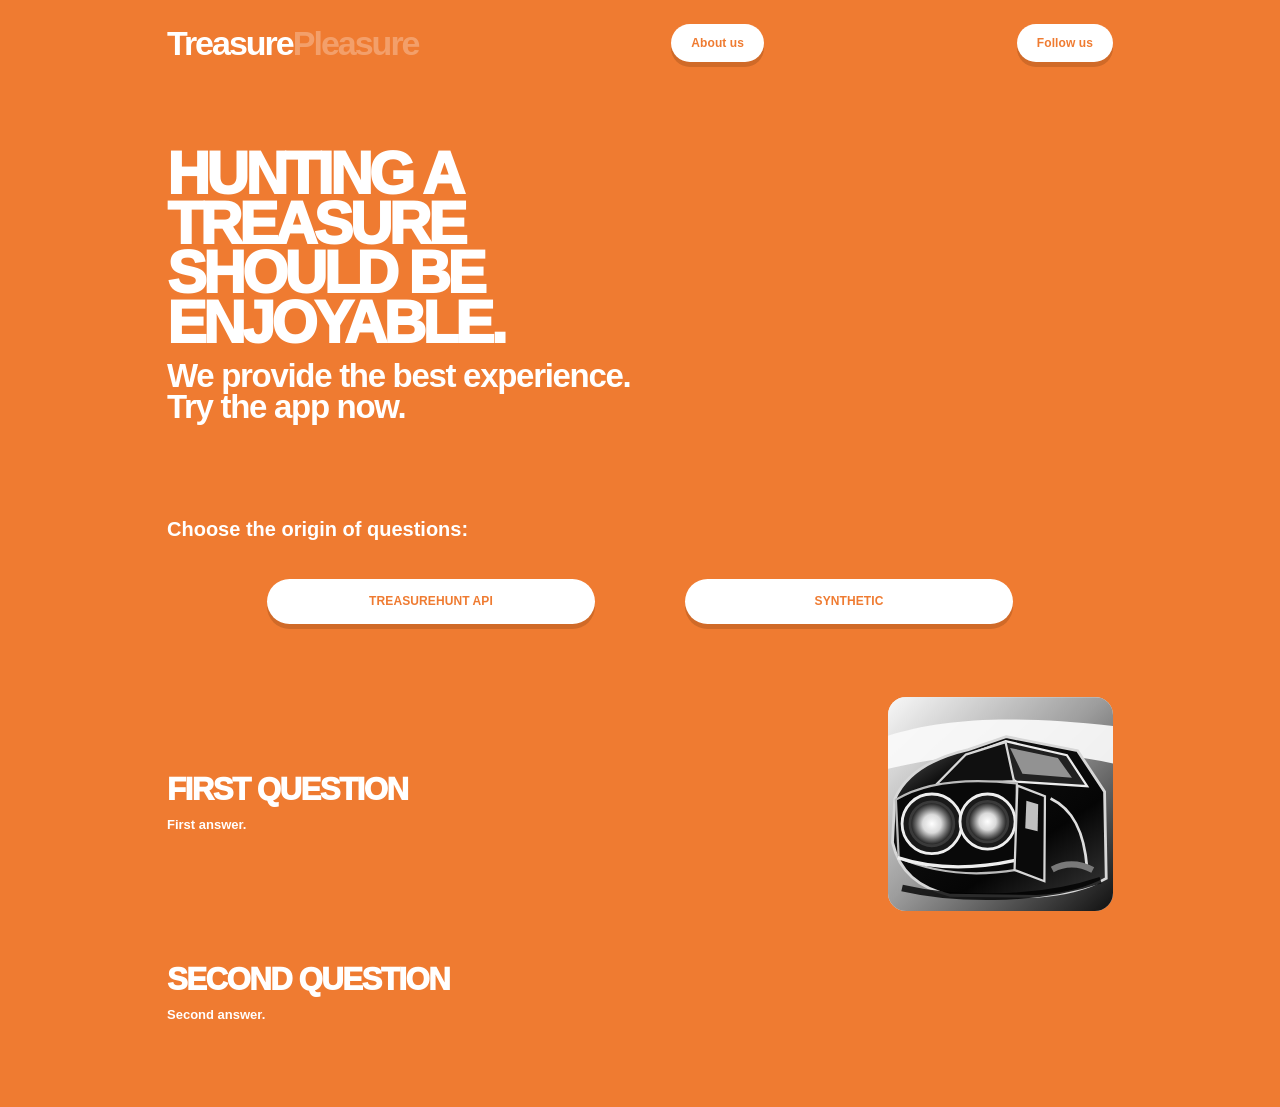
==== index.html @ fac92347 "Mark up a draft of the landing page" ====
<!DOCTYPE html>
<html lang="en">
<head>
  <meta charset="UTF-8" />
  <meta name="viewport" content="width=device-width, initial-scale=1.0" />
  <title>Border Buddy</title>

  <style>
    :root {
      --orange: #ef7b31;
      --white: #ffffff;
      --shadow: rgba(96, 45, 13, 0.22);
    }

    * {
      box-sizing: border-box;
    }

    html {
      scroll-behavior: auto;
    }

    body {
      margin: 0;
      background: var(--orange);
      color: var(--white);
      font-family: Arial, Helvetica, sans-serif;
      font-weight: 700;
    }

    button,
    input,
    textarea {
      font: inherit;
    }

    .page {
      width: min(100%, 1050px);
      margin: 0 auto;
      padding: 24px 52px 30px;
    }

    /* Header */

    .site-header {
      display: flex;
      align-items: center;
      justify-content: space-between;
      gap: 30px;
    }

    .logo {
      display: flex;
      align-items: center;
      font-size: 34px;
      font-weight: 900;
      letter-spacing: -2px;
      line-height: 1;
    }

    .logo-main {
      color: var(--white);
    }

    .logo-muted {
      color: rgba(255, 255, 255, 0.28);
    }

    /* Buttons */

    .button {
      display: inline-flex;
      align-items: center;
      justify-content: center;
      border: 0;
      border-radius: 999px;
      background: var(--white);
      color: var(--orange);
      cursor: pointer;
      font-size: 12px;
      font-weight: 900;
      letter-spacing: 0.1px;
      line-height: 1;
      text-decoration: none;
      box-shadow: 0 5px 0 var(--shadow);
      transition: transform 150ms ease;
    }

    .button:hover {
      transform: translateY(-4px);
    }

    .button:focus-visible {
      outline: 3px solid rgba(255, 255, 255, 0.75);
      outline-offset: 4px;
    }

    .header-button {
      min-height: 38px;
      padding: 0 20px;
      white-space: nowrap;
    }

    /* Hero */

    .hero {
      padding-top: 88px;
    }

    .hero-title {
      max-width: 590px;
      margin: 0;
      font-size: clamp(44px, 6vw, 59px);
      font-weight: 1000;
      letter-spacing: -3.5px;
      line-height: 0.84;
      text-transform: uppercase;
    }

    .hero-subtitle {
      max-width: 580px;
      margin: 13px 0 0;
      font-size: clamp(24px, 3vw, 33px);
      font-weight: 900;
      letter-spacing: -1.3px;
      line-height: 0.92;
    }

    .action-area {
      margin-top: 96px;
    }

    .action-label {
      margin: 0 0 38px;
      font-size: 20px;
      font-weight: 900;
    }

    .action-buttons {
      display: grid;
      grid-template-columns: repeat(2, minmax(220px, 1fr));
      gap: 90px;
      padding: 0 100px;
    }

    .action-button {
      min-height: 45px;
      padding: 0 28px;
      text-transform: uppercase;
    }

    /* Information sections */

    .information {
      margin-top: 73px;
    }

    .info-row {
      display: grid;
      grid-template-columns: 1.35fr 0.65fr;
      align-items: center;
      gap: 78px;
    }

    .section-title {
      margin: 0 0 12px;
      font-size: 31px;
      font-weight: 1000;
      letter-spacing: -1.4px;
      line-height: 1;
      text-transform: uppercase;
    }

    .section-copy {
      max-width: 560px;
      margin: 0;
      font-size: 13px;
      font-weight: 700;
      line-height: 1.25;
    }

    /* Static car artwork */

    .car-frame {
      width: 100%;
      max-width: 225px;
      aspect-ratio: 1.05 / 1;
      justify-self: end;
      overflow: hidden;
      border-radius: 18px;
      background: #ececec;
    }

    .car-frame svg {
      display: block;
      width: 100%;
      height: 100%;
    }

    .broker-section {
      margin-top: 53px;
    }

    /* Contact form */

    .contact-card {
      margin-top: 57px;
      padding: 37px 105px 27px;
      border: 6px solid var(--white);
      border-radius: 58px;
    }

    .contact-title {
      margin: 0;
      text-align: center;
      font-size: 31px;
      font-weight: 1000;
      letter-spacing: -1px;
      text-transform: uppercase;
    }

    .contact-intro {
      max-width: 650px;
      margin: 27px auto 14px;
      text-align: center;
      font-size: 12px;
      line-height: 1.25;
    }

    .field {
      display: block;
      margin-top: 11px;
    }

    .field-label {
      display: block;
      margin-bottom: 4px;
      font-size: 11px;
      font-weight: 900;
    }

    .form-control {
      display: block;
      width: 100%;
      border: 2px solid rgba(89, 89, 89, 0.35);
      border-radius: 4px;
      background: var(--white);
      color: #2f2f2f;
      font-size: 14px;
      font-weight: 400;
      outline: none;
      padding: 7px 10px;
    }

    input.form-control {
      height: 29px;
    }

    textarea.form-control {
      min-height: 72px;
      resize: none;
    }

    .submit-row {
      display: flex;
      justify-content: center;
      margin-top: 15px;
    }

    .submit-button {
      min-width: 118px;
      min-height: 43px;
      padding: 0 22px;
      text-transform: uppercase;
    }

    /* Footer */

    .site-footer {
      display: flex;
      align-items: flex-end;
      gap: 30px;
      margin-top: 54px;
      padding: 0 22px;
    }

    .footer-mark {
      color: rgba(255, 255, 255, 0.46);
      font-size: 54px;
      font-weight: 1000;
      letter-spacing: -8px;
      line-height: 0.75;
    }

    .copyright {
      margin: 0 0 1px;
      font-size: 11px;
      font-weight: 700;
    }

    /* Responsive layout */

    @media (max-width: 760px) {
      .page {
        padding: 22px 24px 30px;
      }

      .site-header {
        align-items: flex-start;
      }

      .logo {
        font-size: 28px;
      }

      .header-button {
        min-height: 34px;
        padding: 0 14px;
        font-size: 10px;
      }

      .hero {
        padding-top: 70px;
      }

      .action-area {
        margin-top: 70px;
      }

      .action-buttons {
        grid-template-columns: 1fr;
        gap: 22px;
        padding: 0;
      }

      .info-row {
        grid-template-columns: 1fr;
        gap: 30px;
      }

      .car-frame {
        width: min(100%, 300px);
        max-width: none;
        justify-self: start;
      }

      .contact-card {
        padding: 34px 24px 28px;
        border-width: 5px;
        border-radius: 42px;
      }
    }

    @media (max-width: 480px) {
      .site-header {
        flex-direction: column;
      }

      .hero-title {
        font-size: 42px;
        letter-spacing: -2.5px;
      }

      .hero-subtitle {
        font-size: 25px;
      }

      .section-title,
      .contact-title {
        font-size: 27px;
      }

      .contact-card {
        padding-inline: 18px;
        border-radius: 34px;
      }

      .site-footer {
        padding: 0;
      }
    }

    @media (prefers-reduced-motion: reduce) {
      .button {
        transition: none;
      }
    }
  </style>
</head>

<body>
  <main class="page">
    <header class="site-header">
      <div class="logo" aria-label="Border Buddy">
        <span class="logo-main">Treasure</span><span class="logo-muted">Pleasure</span>
      </div>

      <button class="button header-button" type="button">
        About us
      </button>

      <button class="button header-button" type="button">
        Follow us
      </button>
      
    </header>

    <section class="hero">
      <h1 class="hero-title">
        Hunting a treasure<br />
        should be enjoyable.
      </h1>

      <p class="hero-subtitle">
        We provide the best experience.<br />
        Try the app now.
      </p>

      <div class="action-area">
        <p class="action-label">Choose the origin of questions:</p>

        <div class="action-buttons">
          <button class="button action-button" type="button">
            TreasureHunt API
          </button>

          <button class="button action-button" type="button">
            Synthetic
          </button>
        </div>
      </div>
    </section>

    <section class="information">
      <div class="info-row">
        <div>
          <h2 class="section-title">First question</h2>

          <p class="section-copy">
            First answer. 
          </p>
        </div>

        <div class="car-frame" aria-label="Black classic car illustration">
          <svg
            viewBox="0 0 400 380"
            xmlns="http://www.w3.org/2000/svg"
            role="img"
            aria-hidden="true"
          >
            <defs>
              <linearGradient id="carBackground" x1="0" y1="0" x2="1" y2="1">
                <stop offset="0" stop-color="#f8f8f8" />
                <stop offset="0.48" stop-color="#9d9d9d" />
                <stop offset="1" stop-color="#101010" />
              </linearGradient>

              <linearGradient id="carBody" x1="0" y1="0" x2="0.9" y2="1">
                <stop offset="0" stop-color="#6c6c6c" />
                <stop offset="0.25" stop-color="#111111" />
                <stop offset="0.7" stop-color="#050505" />
                <stop offset="1" stop-color="#2f2f2f" />
              </linearGradient>

              <radialGradient id="headlamp">
                <stop offset="0" stop-color="#ffffff" />
                <stop offset="0.42" stop-color="#dadada" />
                <stop offset="0.72" stop-color="#6c6c6c" />
                <stop offset="1" stop-color="#111111" />
              </radialGradient>
            </defs>

            <rect width="400" height="380" fill="url(#carBackground)" />

            <path
              d="M-20 75 C78 40 201 28 410 52 L410 120 C275 87 130 94 -20 132 Z"
              fill="#fafafa"
              opacity="0.93"
            />

            <path
              d="M210 70 L337 95 L385 168 L388 322
                 C352 342 315 351 265 354
                 L111 352 C54 339 20 310 8 258
                 L12 181 C32 135 78 108 143 93 Z"
              fill="url(#carBody)"
              stroke="#d7d7d7"
              stroke-width="5"
            />

            <path
              d="M209 78 L318 103 L354 158 L228 150 L154 98 Z"
              fill="#212121"
              stroke="#ececec"
              stroke-width="4"
            />

            <path
              d="M217 90 L302 108 L327 143 L239 136 Z"
              fill="#d0d0d0"
              opacity="0.65"
            />

            <path
              d="M138 102 L209 80 L224 149 L86 155 Z"
              fill="#101010"
              stroke="#d8d8d8"
              stroke-width="4"
            />

            <path
              d="M14 182 C65 151 139 143 229 153
                 L228 307 C154 319 85 314 19 285 Z"
              fill="#090909"
              stroke="#bbbbbb"
              stroke-width="4"
            />

            <circle
              cx="78"
              cy="225"
              r="53"
              fill="#1a1a1a"
              stroke="#efefef"
              stroke-width="5"
            />

            <circle
              cx="78"
              cy="225"
              r="39"
              fill="url(#headlamp)"
              stroke="#3a3a3a"
              stroke-width="5"
            />

            <circle
              cx="177"
              cy="221"
              r="49"
              fill="#1a1a1a"
              stroke="#efefef"
              stroke-width="5"
            />

            <circle
              cx="177"
              cy="221"
              r="36"
              fill="url(#headlamp)"
              stroke="#3a3a3a"
              stroke-width="5"
            />

            <path
              d="M17 285 C75 304 147 307 226 290"
              fill="none"
              stroke="#eeeeee"
              stroke-width="6"
            />

            <path
              d="M230 157 L279 176 L278 327 L225 307 Z"
              fill="#0a0a0a"
              stroke="#d6d6d6"
              stroke-width="4"
            />

            <path
              d="M289 180 C327 198 349 236 354 305"
              fill="none"
              stroke="#dedede"
              stroke-width="5"
            />

            <path
              d="M292 306 C315 294 339 294 364 307"
              fill="none"
              stroke="#797979"
              stroke-width="11"
            />

            <path
              d="M246 184 L267 190 L266 238 L244 233 Z"
              fill="#eeeeee"
              opacity="0.8"
            />

            <path
              d="M25 339 C111 359 260 365 378 325"
              fill="none"
              stroke="#000000"
              stroke-width="12"
              opacity="0.8"
            />
          </svg>
        </div>
      </div>

      <div class="broker-section">
        <h2 class="section-title">Second question</h2>

        <p class="section-copy">
          Second answer.
        </p>
      </div>
    </section>

    <footer class="site-footer">
      <!-- <div class="footer-mark" aria-hidden="true">b</div>
      <p class="copyright">© 2018 BorderBuddy. All rights reserved.</p> -->
    </footer>
  </main>
</body>
</html>
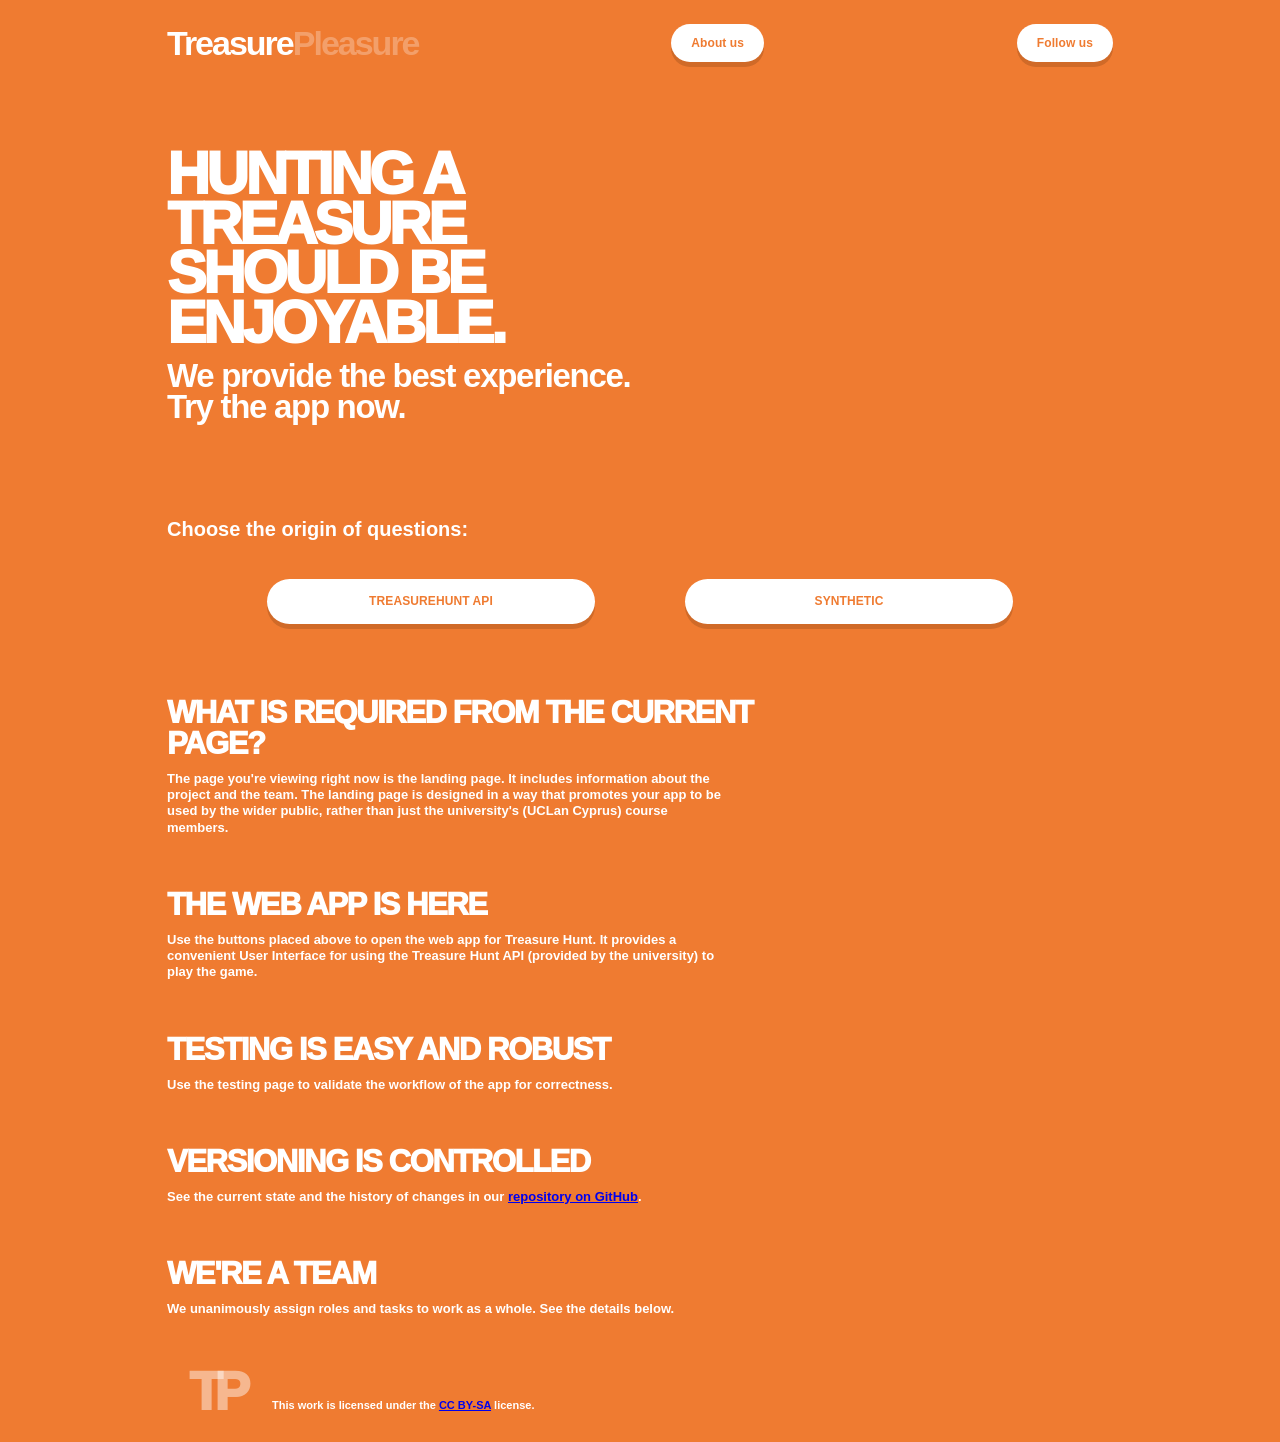
==== commit 88a3280b: "Complete PAG-002" ====
--- a/index.html
+++ b/index.html
@@ -3,7 +3,7 @@
 <head>
   <meta charset="UTF-8" />
   <meta name="viewport" content="width=device-width, initial-scale=1.0" />
-  <title>Border Buddy</title>
+  <title>TreasurePleasure</title>
 
   <style>
     :root {
@@ -434,182 +434,76 @@
     <section class="information">
       <div class="info-row">
         <div>
-          <h2 class="section-title">First question</h2>
+          <h2 class="section-title">What is required from the current page?</h2>
 
           <p class="section-copy">
-            First answer. 
+            The page you're viewing right now is the landing page. It includes information about the project and 
+            the team. The landing page is designed in a way that promotes your app to be used by the wider
+            public, rather than just the university's (UCLan Cyprus) course members.
           </p>
         </div>
 
-        <div class="car-frame" aria-label="Black classic car illustration">
-          <svg
-            viewBox="0 0 400 380"
-            xmlns="http://www.w3.org/2000/svg"
-            role="img"
-            aria-hidden="true"
-          >
-            <defs>
-              <linearGradient id="carBackground" x1="0" y1="0" x2="1" y2="1">
-                <stop offset="0" stop-color="#f8f8f8" />
-                <stop offset="0.48" stop-color="#9d9d9d" />
-                <stop offset="1" stop-color="#101010" />
-              </linearGradient>
-
-              <linearGradient id="carBody" x1="0" y1="0" x2="0.9" y2="1">
-                <stop offset="0" stop-color="#6c6c6c" />
-                <stop offset="0.25" stop-color="#111111" />
-                <stop offset="0.7" stop-color="#050505" />
-                <stop offset="1" stop-color="#2f2f2f" />
-              </linearGradient>
-
-              <radialGradient id="headlamp">
-                <stop offset="0" stop-color="#ffffff" />
-                <stop offset="0.42" stop-color="#dadada" />
-                <stop offset="0.72" stop-color="#6c6c6c" />
-                <stop offset="1" stop-color="#111111" />
-              </radialGradient>
-            </defs>
-
-            <rect width="400" height="380" fill="url(#carBackground)" />
-
-            <path
-              d="M-20 75 C78 40 201 28 410 52 L410 120 C275 87 130 94 -20 132 Z"
-              fill="#fafafa"
-              opacity="0.93"
-            />
-
-            <path
-              d="M210 70 L337 95 L385 168 L388 322
-                 C352 342 315 351 265 354
-                 L111 352 C54 339 20 310 8 258
-                 L12 181 C32 135 78 108 143 93 Z"
-              fill="url(#carBody)"
-              stroke="#d7d7d7"
-              stroke-width="5"
-            />
-
-            <path
-              d="M209 78 L318 103 L354 158 L228 150 L154 98 Z"
-              fill="#212121"
-              stroke="#ececec"
-              stroke-width="4"
-            />
-
-            <path
-              d="M217 90 L302 108 L327 143 L239 136 Z"
-              fill="#d0d0d0"
-              opacity="0.65"
-            />
-
-            <path
-              d="M138 102 L209 80 L224 149 L86 155 Z"
-              fill="#101010"
-              stroke="#d8d8d8"
-              stroke-width="4"
-            />
-
-            <path
-              d="M14 182 C65 151 139 143 229 153
-                 L228 307 C154 319 85 314 19 285 Z"
-              fill="#090909"
-              stroke="#bbbbbb"
-              stroke-width="4"
-            />
-
-            <circle
-              cx="78"
-              cy="225"
-              r="53"
-              fill="#1a1a1a"
-              stroke="#efefef"
-              stroke-width="5"
-            />
-
-            <circle
-              cx="78"
-              cy="225"
-              r="39"
-              fill="url(#headlamp)"
-              stroke="#3a3a3a"
-              stroke-width="5"
-            />
-
-            <circle
-              cx="177"
-              cy="221"
-              r="49"
-              fill="#1a1a1a"
-              stroke="#efefef"
-              stroke-width="5"
-            />
-
-            <circle
-              cx="177"
-              cy="221"
-              r="36"
-              fill="url(#headlamp)"
-              stroke="#3a3a3a"
-              stroke-width="5"
-            />
-
-            <path
-              d="M17 285 C75 304 147 307 226 290"
-              fill="none"
-              stroke="#eeeeee"
-              stroke-width="6"
-            />
-
-            <path
-              d="M230 157 L279 176 L278 327 L225 307 Z"
-              fill="#0a0a0a"
-              stroke="#d6d6d6"
-              stroke-width="4"
-            />
-
-            <path
-              d="M289 180 C327 198 349 236 354 305"
-              fill="none"
-              stroke="#dedede"
-              stroke-width="5"
-            />
-
-            <path
-              d="M292 306 C315 294 339 294 364 307"
-              fill="none"
-              stroke="#797979"
-              stroke-width="11"
-            />
-
-            <path
-              d="M246 184 L267 190 L266 238 L244 233 Z"
-              fill="#eeeeee"
-              opacity="0.8"
-            />
-
-            <path
-              d="M25 339 C111 359 260 365 378 325"
-              fill="none"
-              stroke="#000000"
-              stroke-width="12"
-              opacity="0.8"
-            />
-          </svg>
+      </div>
+
+      <div class="broker-section">
+
+        <h2 class="section-title">The web app is here</h2>
+
+        <p class="section-copy">
+            Use the buttons placed above to open the web app for Treasure Hunt. It provides a convenient User 
+            Interface for using the Treasure Hunt API (provided by the university) to play the game.
+        </p>
+
+      </div>
+
+      <div class="broker-section">
+
+        <h2 class="section-title">Testing is easy and robust</h2>
+
+        <p class="section-copy">
+            Use the testing page to validate the workflow of the app for correctness. 
+        </p>
+
+      </div>
+
+      <div class="broker-section">
+
+        <h2 class="section-title">Versioning is controlled</h2>
+
+        <div class="section-copy">
+            <a>
+                See the current state and the history of changes in our
+            </a>
+            <a href="https://github.com/UCLan-CO1034-TeamH/CO1034">
+                repository on GitHub</a><a>.</a>
+
         </div>
+
       </div>
 
       <div class="broker-section">
-        <h2 class="section-title">Second question</h2>
+
+        <h2 class="section-title">We're a team</h2>
 
         <p class="section-copy">
-          Second answer.
+            We unanimously assign roles and tasks to work as a whole. See the details below. 
         </p>
-      </div>
+
+      </div>
+
     </section>
 
     <footer class="site-footer">
-      <!-- <div class="footer-mark" aria-hidden="true">b</div>
-      <p class="copyright">© 2018 BorderBuddy. All rights reserved.</p> -->
+        <div class="footer-mark" aria-hidden="true">TP</div>
+        <span class="copyright">
+            <a                                                       >This work is licensed under the </a>
+            <a href="https://creativecommons.org/licenses/by-sa/4.0/">CC BY-SA</a>
+            <a                                                       > license.</a>
+        </span>
     </footer>
+
   </main>
+  
 </body>
+
 </html>
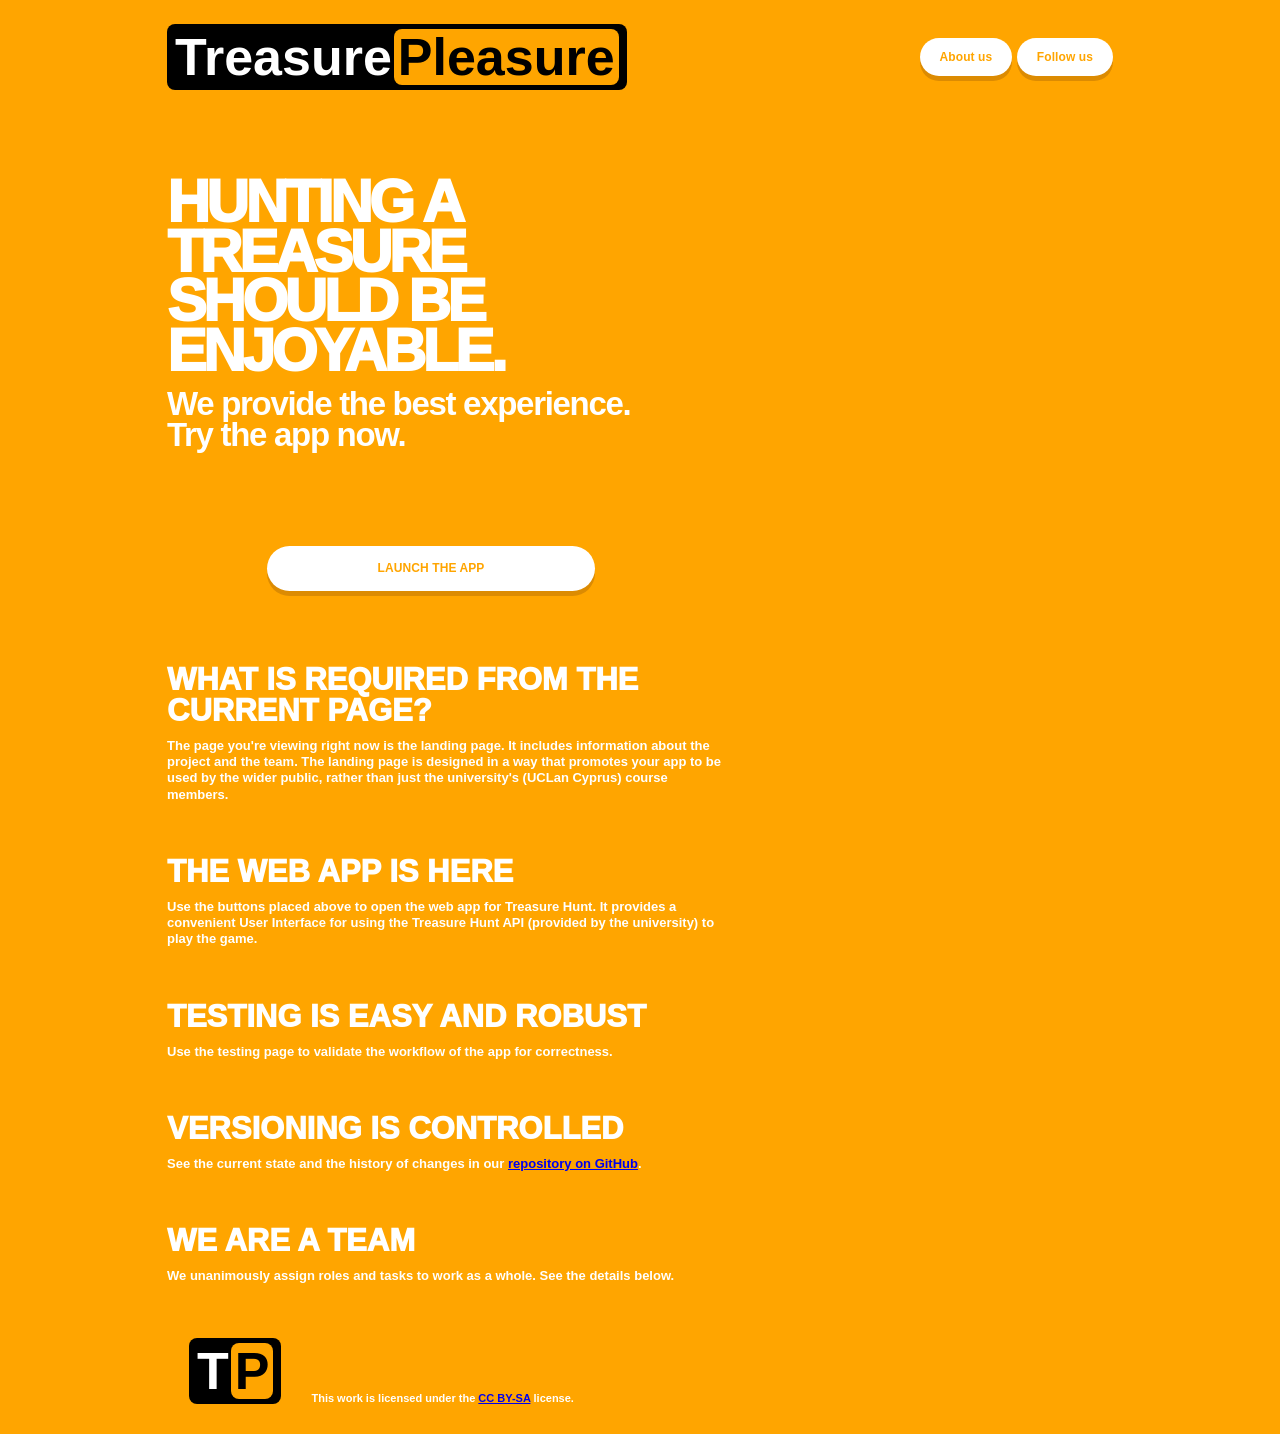
==== commit 0ca13bb7: "Complete CLN-001 and CLN-002" ====
--- a/index.html
+++ b/index.html
@@ -5,403 +5,26 @@
   <meta name="viewport" content="width=device-width, initial-scale=1.0" />
   <title>TreasurePleasure</title>
 
-  <style>
-    :root {
-      --orange: #ef7b31;
-      --white: #ffffff;
-      --shadow: rgba(96, 45, 13, 0.22);
-    }
-
-    * {
-      box-sizing: border-box;
-    }
-
-    html {
-      scroll-behavior: auto;
-    }
-
-    body {
-      margin: 0;
-      background: var(--orange);
-      color: var(--white);
-      font-family: Arial, Helvetica, sans-serif;
-      font-weight: 700;
-    }
-
-    button,
-    input,
-    textarea {
-      font: inherit;
-    }
-
-    .page {
-      width: min(100%, 1050px);
-      margin: 0 auto;
-      padding: 24px 52px 30px;
-    }
-
-    /* Header */
-
-    .site-header {
-      display: flex;
-      align-items: center;
-      justify-content: space-between;
-      gap: 30px;
-    }
-
-    .logo {
-      display: flex;
-      align-items: center;
-      font-size: 34px;
-      font-weight: 900;
-      letter-spacing: -2px;
-      line-height: 1;
-    }
-
-    .logo-main {
-      color: var(--white);
-    }
-
-    .logo-muted {
-      color: rgba(255, 255, 255, 0.28);
-    }
-
-    /* Buttons */
-
-    .button {
-      display: inline-flex;
-      align-items: center;
-      justify-content: center;
-      border: 0;
-      border-radius: 999px;
-      background: var(--white);
-      color: var(--orange);
-      cursor: pointer;
-      font-size: 12px;
-      font-weight: 900;
-      letter-spacing: 0.1px;
-      line-height: 1;
-      text-decoration: none;
-      box-shadow: 0 5px 0 var(--shadow);
-      transition: transform 150ms ease;
-    }
-
-    .button:hover {
-      transform: translateY(-4px);
-    }
-
-    .button:focus-visible {
-      outline: 3px solid rgba(255, 255, 255, 0.75);
-      outline-offset: 4px;
-    }
-
-    .header-button {
-      min-height: 38px;
-      padding: 0 20px;
-      white-space: nowrap;
-    }
-
-    /* Hero */
-
-    .hero {
-      padding-top: 88px;
-    }
-
-    .hero-title {
-      max-width: 590px;
-      margin: 0;
-      font-size: clamp(44px, 6vw, 59px);
-      font-weight: 1000;
-      letter-spacing: -3.5px;
-      line-height: 0.84;
-      text-transform: uppercase;
-    }
-
-    .hero-subtitle {
-      max-width: 580px;
-      margin: 13px 0 0;
-      font-size: clamp(24px, 3vw, 33px);
-      font-weight: 900;
-      letter-spacing: -1.3px;
-      line-height: 0.92;
-    }
-
-    .action-area {
-      margin-top: 96px;
-    }
-
-    .action-label {
-      margin: 0 0 38px;
-      font-size: 20px;
-      font-weight: 900;
-    }
-
-    .action-buttons {
-      display: grid;
-      grid-template-columns: repeat(2, minmax(220px, 1fr));
-      gap: 90px;
-      padding: 0 100px;
-    }
-
-    .action-button {
-      min-height: 45px;
-      padding: 0 28px;
-      text-transform: uppercase;
-    }
-
-    /* Information sections */
-
-    .information {
-      margin-top: 73px;
-    }
-
-    .info-row {
-      display: grid;
-      grid-template-columns: 1.35fr 0.65fr;
-      align-items: center;
-      gap: 78px;
-    }
-
-    .section-title {
-      margin: 0 0 12px;
-      font-size: 31px;
-      font-weight: 1000;
-      letter-spacing: -1.4px;
-      line-height: 1;
-      text-transform: uppercase;
-    }
-
-    .section-copy {
-      max-width: 560px;
-      margin: 0;
-      font-size: 13px;
-      font-weight: 700;
-      line-height: 1.25;
-    }
-
-    /* Static car artwork */
-
-    .car-frame {
-      width: 100%;
-      max-width: 225px;
-      aspect-ratio: 1.05 / 1;
-      justify-self: end;
-      overflow: hidden;
-      border-radius: 18px;
-      background: #ececec;
-    }
-
-    .car-frame svg {
-      display: block;
-      width: 100%;
-      height: 100%;
-    }
-
-    .broker-section {
-      margin-top: 53px;
-    }
-
-    /* Contact form */
-
-    .contact-card {
-      margin-top: 57px;
-      padding: 37px 105px 27px;
-      border: 6px solid var(--white);
-      border-radius: 58px;
-    }
-
-    .contact-title {
-      margin: 0;
-      text-align: center;
-      font-size: 31px;
-      font-weight: 1000;
-      letter-spacing: -1px;
-      text-transform: uppercase;
-    }
-
-    .contact-intro {
-      max-width: 650px;
-      margin: 27px auto 14px;
-      text-align: center;
-      font-size: 12px;
-      line-height: 1.25;
-    }
-
-    .field {
-      display: block;
-      margin-top: 11px;
-    }
-
-    .field-label {
-      display: block;
-      margin-bottom: 4px;
-      font-size: 11px;
-      font-weight: 900;
-    }
-
-    .form-control {
-      display: block;
-      width: 100%;
-      border: 2px solid rgba(89, 89, 89, 0.35);
-      border-radius: 4px;
-      background: var(--white);
-      color: #2f2f2f;
-      font-size: 14px;
-      font-weight: 400;
-      outline: none;
-      padding: 7px 10px;
-    }
-
-    input.form-control {
-      height: 29px;
-    }
-
-    textarea.form-control {
-      min-height: 72px;
-      resize: none;
-    }
-
-    .submit-row {
-      display: flex;
-      justify-content: center;
-      margin-top: 15px;
-    }
-
-    .submit-button {
-      min-width: 118px;
-      min-height: 43px;
-      padding: 0 22px;
-      text-transform: uppercase;
-    }
-
-    /* Footer */
-
-    .site-footer {
-      display: flex;
-      align-items: flex-end;
-      gap: 30px;
-      margin-top: 54px;
-      padding: 0 22px;
-    }
-
-    .footer-mark {
-      color: rgba(255, 255, 255, 0.46);
-      font-size: 54px;
-      font-weight: 1000;
-      letter-spacing: -8px;
-      line-height: 0.75;
-    }
-
-    .copyright {
-      margin: 0 0 1px;
-      font-size: 11px;
-      font-weight: 700;
-    }
-
-    /* Responsive layout */
-
-    @media (max-width: 760px) {
-      .page {
-        padding: 22px 24px 30px;
-      }
-
-      .site-header {
-        align-items: flex-start;
-      }
-
-      .logo {
-        font-size: 28px;
-      }
-
-      .header-button {
-        min-height: 34px;
-        padding: 0 14px;
-        font-size: 10px;
-      }
-
-      .hero {
-        padding-top: 70px;
-      }
-
-      .action-area {
-        margin-top: 70px;
-      }
-
-      .action-buttons {
-        grid-template-columns: 1fr;
-        gap: 22px;
-        padding: 0;
-      }
-
-      .info-row {
-        grid-template-columns: 1fr;
-        gap: 30px;
-      }
-
-      .car-frame {
-        width: min(100%, 300px);
-        max-width: none;
-        justify-self: start;
-      }
-
-      .contact-card {
-        padding: 34px 24px 28px;
-        border-width: 5px;
-        border-radius: 42px;
-      }
-    }
-
-    @media (max-width: 480px) {
-      .site-header {
-        flex-direction: column;
-      }
-
-      .hero-title {
-        font-size: 42px;
-        letter-spacing: -2.5px;
-      }
-
-      .hero-subtitle {
-        font-size: 25px;
-      }
-
-      .section-title,
-      .contact-title {
-        font-size: 27px;
-      }
-
-      .contact-card {
-        padding-inline: 18px;
-        border-radius: 34px;
-      }
-
-      .site-footer {
-        padding: 0;
-      }
-    }
-
-    @media (prefers-reduced-motion: reduce) {
-      .button {
-        transition: none;
-      }
-    }
-  </style>
+  <link rel="stylesheet" href="css/style.css" />
 </head>
 
 <body>
   <main class="page">
     <header class="site-header">
       <div class="logo" aria-label="Border Buddy">
-        <span class="logo-main">Treasure</span><span class="logo-muted">Pleasure</span>
+        <span class="logo-left logo-part">Treasure</span>
+        <span class="logo-right logo-part">Pleasure</span>
       </div>
 
-      <button class="button header-button" type="button">
-        About us
-      </button>
+      <span>
+        <button class="button header-button" type="button">
+          About us
+        </button>
 
-      <button class="button header-button" type="button">
-        Follow us
-      </button>
+        <button class="button header-button" type="button">
+          Follow us
+        </button>
+      </span>
       
     </header>
 
@@ -417,18 +40,13 @@
       </p>
 
       <div class="action-area">
-        <p class="action-label">Choose the origin of questions:</p>
-
         <div class="action-buttons">
           <button class="button action-button" type="button">
-            TreasureHunt API
-          </button>
-
-          <button class="button action-button" type="button">
-            Synthetic
+            Launch the app
           </button>
         </div>
       </div>
+
     </section>
 
     <section class="information">
@@ -483,7 +101,7 @@
 
       <div class="broker-section">
 
-        <h2 class="section-title">We're a team</h2>
+        <h2 class="section-title">We are a team</h2>
 
         <p class="section-copy">
             We unanimously assign roles and tasks to work as a whole. See the details below. 
@@ -494,11 +112,16 @@
     </section>
 
     <footer class="site-footer">
-        <div class="footer-mark" aria-hidden="true">TP</div>
+        <div>
+          <div class="logo" aria-label="Border Buddy">
+            <span class="logo-left logo-part">T</span>
+            <span class="logo-right logo-part">P</span>
+          </div>
+        </div>
         <span class="copyright">
             <a                                                       >This work is licensed under the </a>
             <a href="https://creativecommons.org/licenses/by-sa/4.0/">CC BY-SA</a>
-            <a                                                       > license.</a>
+            <a                                                       >license.</a>
         </span>
     </footer>
 
--- a/css/style.css
+++ b/css/style.css
@@ -0,0 +1,301 @@
+:root {
+    --shadow: rgba(96, 45, 13, 0.22);
+}
+
+.logo {
+    display: inline-flex;
+    align-items: center;
+    font-size: 52px;
+    font-weight: 900;
+    line-height: 1;
+    white-space: nowrap;
+    color: black;
+    background-color: black;
+    padding: 5px 8px;
+    border-radius: 8px;
+}
+
+.logo-part {
+    padding-top: 2px;
+    padding-bottom: 2px;
+}
+
+.logo-left {
+    color: white;
+    padding-right: 2px;
+}
+
+.logo-right {
+    display: inline-block;
+    background-color: orange;
+    color: black;
+    border-radius: 8px;
+    padding-left: 4px;
+    padding-right: 4px;
+    margin-left: 0px;
+}
+
+* {
+    box-sizing: border-box;
+}
+
+html {
+    scroll-behavior: auto;
+}
+
+body {
+    margin: 0;
+    background: orange;
+    color: white;
+    font-family: Arial, Helvetica, sans-serif;
+    font-weight: 700;
+}
+
+.page {
+    width: min(100%, 1050px);
+    margin: 0 auto;
+    padding: 24px 52px 30px;
+}
+
+.site-header {
+    display: flex;
+    align-items: center;
+    justify-content: space-between;
+    gap: 30px;
+}
+
+.button {
+    display: inline-flex;
+    align-items: center;
+    justify-content: center;
+    border: 0;
+    border-radius: 999px;
+    background: white;
+    color: orange;
+    cursor: pointer;
+    font-size: 12px;
+    font-weight: 900;
+    letter-spacing: 0.1px;
+    line-height: 1;
+    text-decoration: none;
+    box-shadow: 0 5px 0 var(--shadow);
+    transition: transform 150ms ease;
+}
+
+.button:hover {
+    transform: translateY(-4px);
+}
+
+.button:focus-visible {
+    outline: 3px solid rgba(255, 255, 255, 0.75);
+    outline-offset: 4px;
+}
+
+.header-button {
+    min-height: 38px;
+    padding: 0 20px;
+    white-space: nowrap;
+}
+
+/* Hero */
+
+.hero {
+    padding-top: 88px;
+}
+
+.hero-title {
+    max-width: 590px;
+    margin: 0;
+    font-size: clamp(44px, 6vw, 59px);
+    font-weight: 1000;
+    letter-spacing: -3.5px;
+    line-height: 0.84;
+    text-transform: uppercase;
+}
+
+.hero-subtitle {
+    max-width: 580px;
+    margin: 13px 0 0;
+    font-size: clamp(24px, 3vw, 33px);
+    font-weight: 900;
+    letter-spacing: -1.3px;
+    line-height: 0.92;
+}
+
+.action-area {
+    margin-top: 96px;
+}
+
+.action-label {
+    margin: 0 0 38px;
+    font-size: 20px;
+    font-weight: 900;
+}
+
+.action-buttons {
+    display: grid;
+    grid-template-columns: repeat(2, minmax(220px, 1fr));
+    gap: 90px;
+    padding: 0 100px;
+}
+
+.action-button {
+    min-height: 45px;
+    padding: 0 28px;
+    text-transform: uppercase;
+}
+
+/* Information sections */
+
+.information {
+    margin-top: 73px;
+}
+
+.info-row {
+    display: grid;
+    grid-template-columns: 1.35fr 0.65fr;
+    align-items: center;
+    gap: 78px;
+}
+
+.section-title {
+    margin: 0 0 12px;
+    font-size: 31px;
+    font-weight: 1000;
+    line-height: 1;
+    text-transform: uppercase;
+}
+
+.section-copy {
+    max-width: 560px;
+    margin: 0;
+    font-size: 13px;
+    font-weight: 700;
+    line-height: 1.25;
+}
+
+.broker-section {
+    margin-top: 53px;
+}
+
+.field {
+    display: block;
+    margin-top: 11px;
+}
+
+.field-label {
+    display: block;
+    margin-bottom: 4px;
+    font-size: 11px;
+    font-weight: 900;
+}
+
+.form-control {
+    display: block;
+    width: 100%;
+    border: 2px solid rgba(89, 89, 89, 0.35);
+    border-radius: 4px;
+    background: white;
+    color: #2f2f2f;
+    font-size: 14px;
+    font-weight: 400;
+    outline: none;
+    padding: 7px 10px;
+}
+
+input.form-control {
+    height: 29px;
+}
+
+textarea.form-control {
+    min-height: 72px;
+    resize: none;
+}
+
+.site-footer {
+    display: flex;
+    align-items: flex-end;
+    gap: 30px;
+    margin-top: 54px;
+    padding: 0 22px;
+}
+
+.copyright {
+    font-size: 11px;
+    /* font-weight: bold; */
+}
+
+@media (max-width: 760px) {
+    .page {
+    padding: 22px 24px 30px;
+    }
+
+    .site-header {
+    align-items: flex-start;
+    }
+
+    .logo {
+    font-size: 28px;
+    }
+
+    .header-button {
+    min-height: 34px;
+    padding: 0 14px;
+    font-size: 10px;
+    }
+
+    .hero {
+    padding-top: 70px;
+    }
+
+    .action-area {
+    margin-top: 70px;
+    }
+
+    .action-buttons {
+    grid-template-columns: 1fr;
+    gap: 22px;
+    padding: 0;
+    }
+
+    .info-row {
+    grid-template-columns: 1fr;
+    gap: 30px;
+    }
+
+    .car-frame {
+    width: min(100%, 300px);
+    max-width: none;
+    justify-self: start;
+    }
+
+}
+
+@media (max-width: 480px) {
+    .site-header {
+    flex-direction: column;
+    }
+
+    .hero-title {
+    font-size: 42px;
+    letter-spacing: -2.5px;
+    }
+
+    .hero-subtitle {
+    font-size: 25px;
+    }
+
+    .section-title {
+    font-size: 27px;
+    }
+
+    .site-footer {
+    padding: 0;
+    }
+}
+
+@media (prefers-reduced-motion: reduce) {
+    .button {
+    transition: none;
+    }
+}
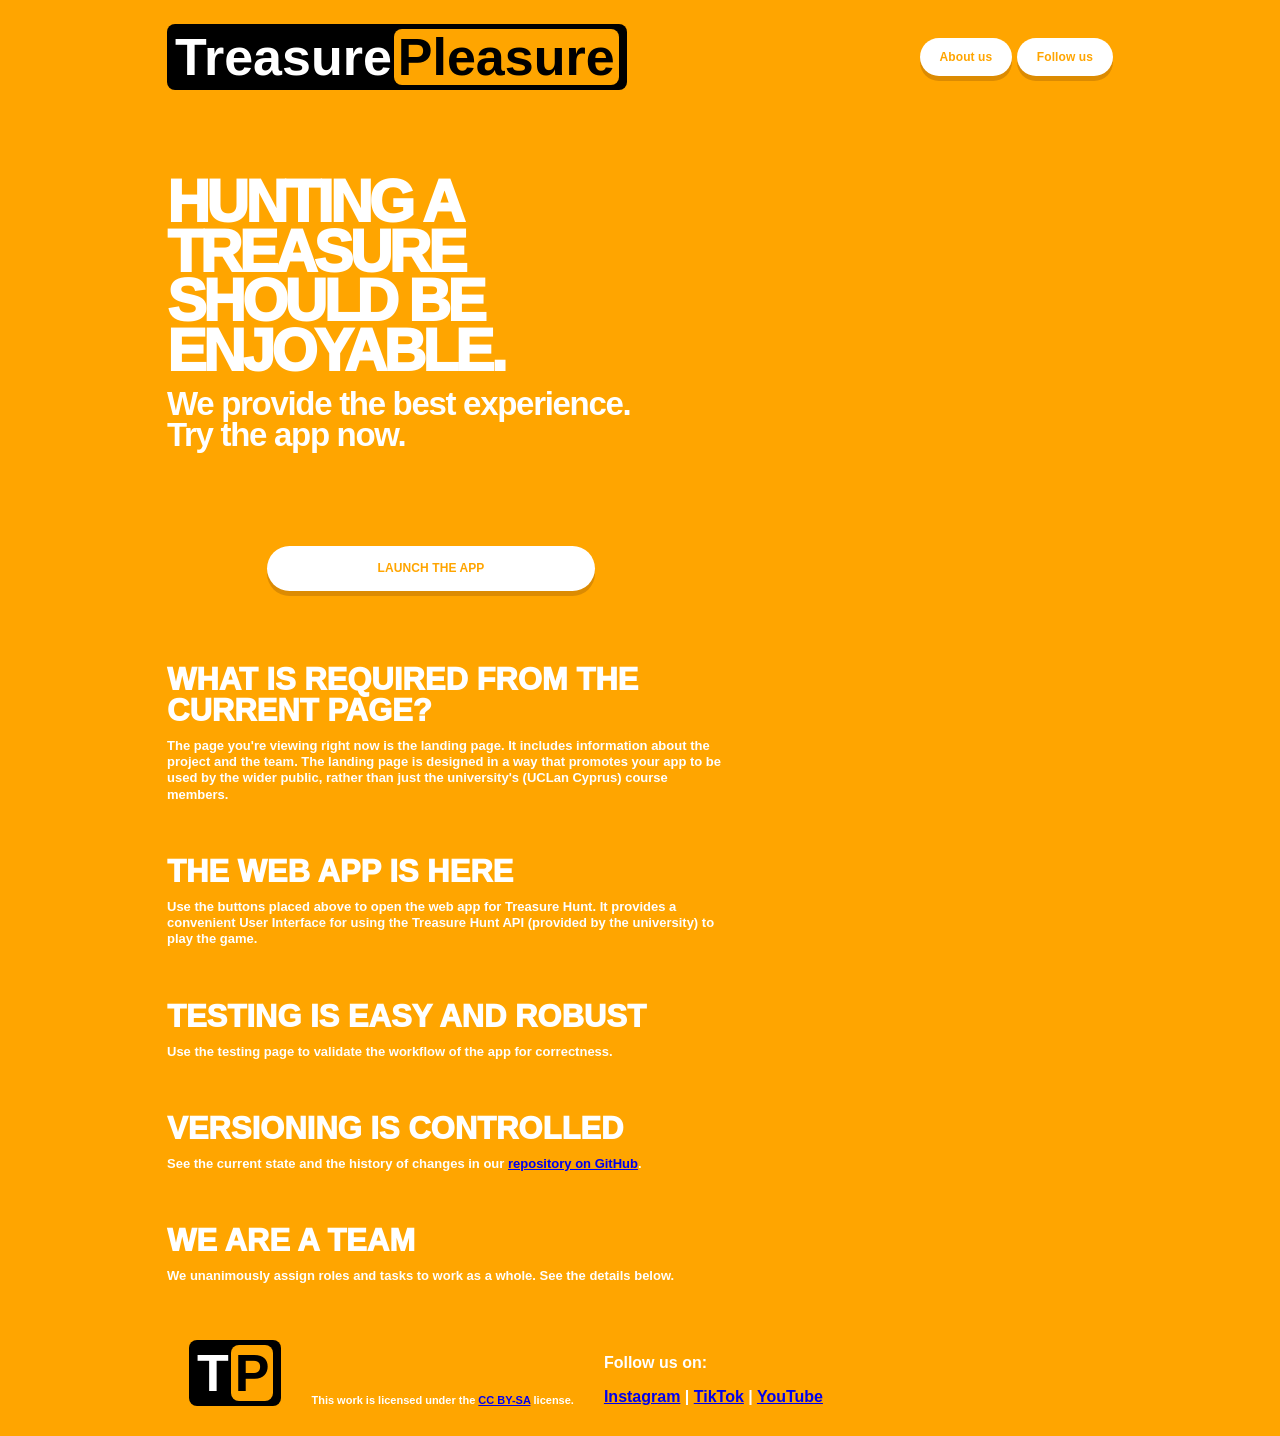
==== commit 197aaf51: "Added Social media links APN-002" ====
--- a/index.html
+++ b/index.html
@@ -1,132 +1,139 @@
 <!DOCTYPE html>
 <html lang="en">
-<head>
-  <meta charset="UTF-8" />
-  <meta name="viewport" content="width=device-width, initial-scale=1.0" />
-  <title>TreasurePleasure</title>
 
-  <link rel="stylesheet" href="css/style.css" />
-</head>
+  <head>
+    <meta charset="UTF-8" />
+    <meta name="viewport" content="width=device-width, initial-scale=1.0" />
+    <title>Welcome | TreasurePleasure</title>
 
-<body>
-  <main class="page">
-    <header class="site-header">
-      <div class="logo" aria-label="Border Buddy">
-        <span class="logo-left logo-part">Treasure</span>
-        <span class="logo-right logo-part">Pleasure</span>
-      </div>
+    <link rel="stylesheet" href="css/style.css" />
+  </head>
 
-      <span>
-        <button class="button header-button" type="button">
-          About us
-        </button>
-
-        <button class="button header-button" type="button">
-          Follow us
-        </button>
-      </span>
-      
-    </header>
-
-    <section class="hero">
-      <h1 class="hero-title">
-        Hunting a treasure<br />
-        should be enjoyable.
-      </h1>
-
-      <p class="hero-subtitle">
-        We provide the best experience.<br />
-        Try the app now.
-      </p>
-
-      <div class="action-area">
-        <div class="action-buttons">
-          <button class="button action-button" type="button">
-            Launch the app
-          </button>
-        </div>
-      </div>
-
-    </section>
-
-    <section class="information">
-      <div class="info-row">
-        <div>
-          <h2 class="section-title">What is required from the current page?</h2>
-
-          <p class="section-copy">
-            The page you're viewing right now is the landing page. It includes information about the project and 
-            the team. The landing page is designed in a way that promotes your app to be used by the wider
-            public, rather than just the university's (UCLan Cyprus) course members.
-          </p>
+  <body>
+    <main class="page">
+      <header class="site-header">
+        <div class="logo" aria-label="Border Buddy">
+          <span class="logo-left logo-part">Treasure</span>
+          <span class="logo-right logo-part">Pleasure</span>
         </div>
 
-      </div>
+        <span>
+          <button class="button header-button" type="button">
+            About us
+          </button>
 
-      <div class="broker-section">
+          <button class="button header-button" type="button">
+            Follow us
+          </button>
+        </span>
+        
+      </header>
 
-        <h2 class="section-title">The web app is here</h2>
+      <section class="hero">
+        <h1 class="hero-title">
+          Hunting a treasure<br />
+          should be enjoyable.
+        </h1>
 
-        <p class="section-copy">
-            Use the buttons placed above to open the web app for Treasure Hunt. It provides a convenient User 
-            Interface for using the Treasure Hunt API (provided by the university) to play the game.
+        <p class="hero-subtitle">
+          We provide the best experience.<br />
+          Try the app now.
         </p>
 
-      </div>
+        <div class="action-area">
+          <div class="action-buttons">
+            <button class="button action-button" type="button">
+              Launch the app
+            </button>
+          </div>
+        </div>
 
-      <div class="broker-section">
+      </section>
 
-        <h2 class="section-title">Testing is easy and robust</h2>
+      <section class="information">
+        <div class="info-row">
+          <div>
+            <h2 class="section-title">What is required from the current page?</h2>
 
-        <p class="section-copy">
-            Use the testing page to validate the workflow of the app for correctness. 
-        </p>
-
-      </div>
-
-      <div class="broker-section">
-
-        <h2 class="section-title">Versioning is controlled</h2>
-
-        <div class="section-copy">
-            <a>
-                See the current state and the history of changes in our
-            </a>
-            <a href="https://github.com/UCLan-CO1034-TeamH/CO1034">
-                repository on GitHub</a><a>.</a>
+            <p class="section-copy">
+              The page you're viewing right now is the landing page. It includes information about the project and 
+              the team. The landing page is designed in a way that promotes your app to be used by the wider
+              public, rather than just the university's (UCLan Cyprus) course members.
+            </p>
+          </div>
 
         </div>
 
-      </div>
+        <div class="broker-section">
 
-      <div class="broker-section">
+          <h2 class="section-title">The web app is here</h2>
 
-        <h2 class="section-title">We are a team</h2>
+          <p class="section-copy">
+              Use the buttons placed above to open the web app for Treasure Hunt. It provides a convenient User 
+              Interface for using the Treasure Hunt API (provided by the university) to play the game.
+          </p>
 
-        <p class="section-copy">
-            We unanimously assign roles and tasks to work as a whole. See the details below. 
-        </p>
+        </div>
 
-      </div>
+        <div class="broker-section">
 
-    </section>
+          <h2 class="section-title">Testing is easy and robust</h2>
 
-    <footer class="site-footer">
-        <div>
-          <div class="logo" aria-label="Border Buddy">
-            <span class="logo-left logo-part">T</span>
-            <span class="logo-right logo-part">P</span>
+          <p class="section-copy">
+              Use the testing page to validate the workflow of the app for correctness. 
+          </p>
+
+        </div>
+
+        <div class="broker-section">
+
+          <h2 class="section-title">Versioning is controlled</h2>
+
+          <div class="section-copy">
+              <a>
+                  See the current state and the history of changes in our
+              </a>
+              <a href="https://github.com/UCLan-CO1034-TeamH/CO1034">
+                  repository on GitHub</a><a>.</a>
+
           </div>
+
         </div>
-        <span class="copyright">
-            <a                                                       >This work is licensed under the </a>
-            <a href="https://creativecommons.org/licenses/by-sa/4.0/">CC BY-SA</a>
-            <a                                                       >license.</a>
-        </span>
-    </footer>
 
-  </main>
-  
-</body>
+        <div class="broker-section">
+
+          <h2 class="section-title">We are a team</h2>
+
+          <p class="section-copy">
+              We unanimously assign roles and tasks to work as a whole. See the details below. 
+          </p>
+
+        </div>
+
+      </section>
+
+      <footer class="site-footer">
+          <div>
+            <div class="logo" aria-label="Border Buddy">
+              <span class="logo-left logo-part">T</span>
+              <span class="logo-right logo-part">P</span>
+            </div>
+          </div>
+          <span class="copyright">
+              <a                                                       >This work is licensed under the </a>
+              <a href="https://creativecommons.org/licenses/by-sa/4.0/">CC BY-SA</a>
+              <a                                                       >license.</a>
+          </span>
+          <div class="social-links">
+      <p>Follow us on:</p>
+      <a href="https://www.instagram.com/TreasurePleasureApp" target="_blank">Instagram</a> |
+      <a href="https://www.tiktok.com/@treasure.pleasure.app" target="_blank">TikTok</a> |
+      <a href="https://www.youtube.com/@TreasurePleasureApp" target="_blank">YouTube</a>
+    </div>
+      </footer>
+
+    </main>
+    
+  </body>
 
 </html>
